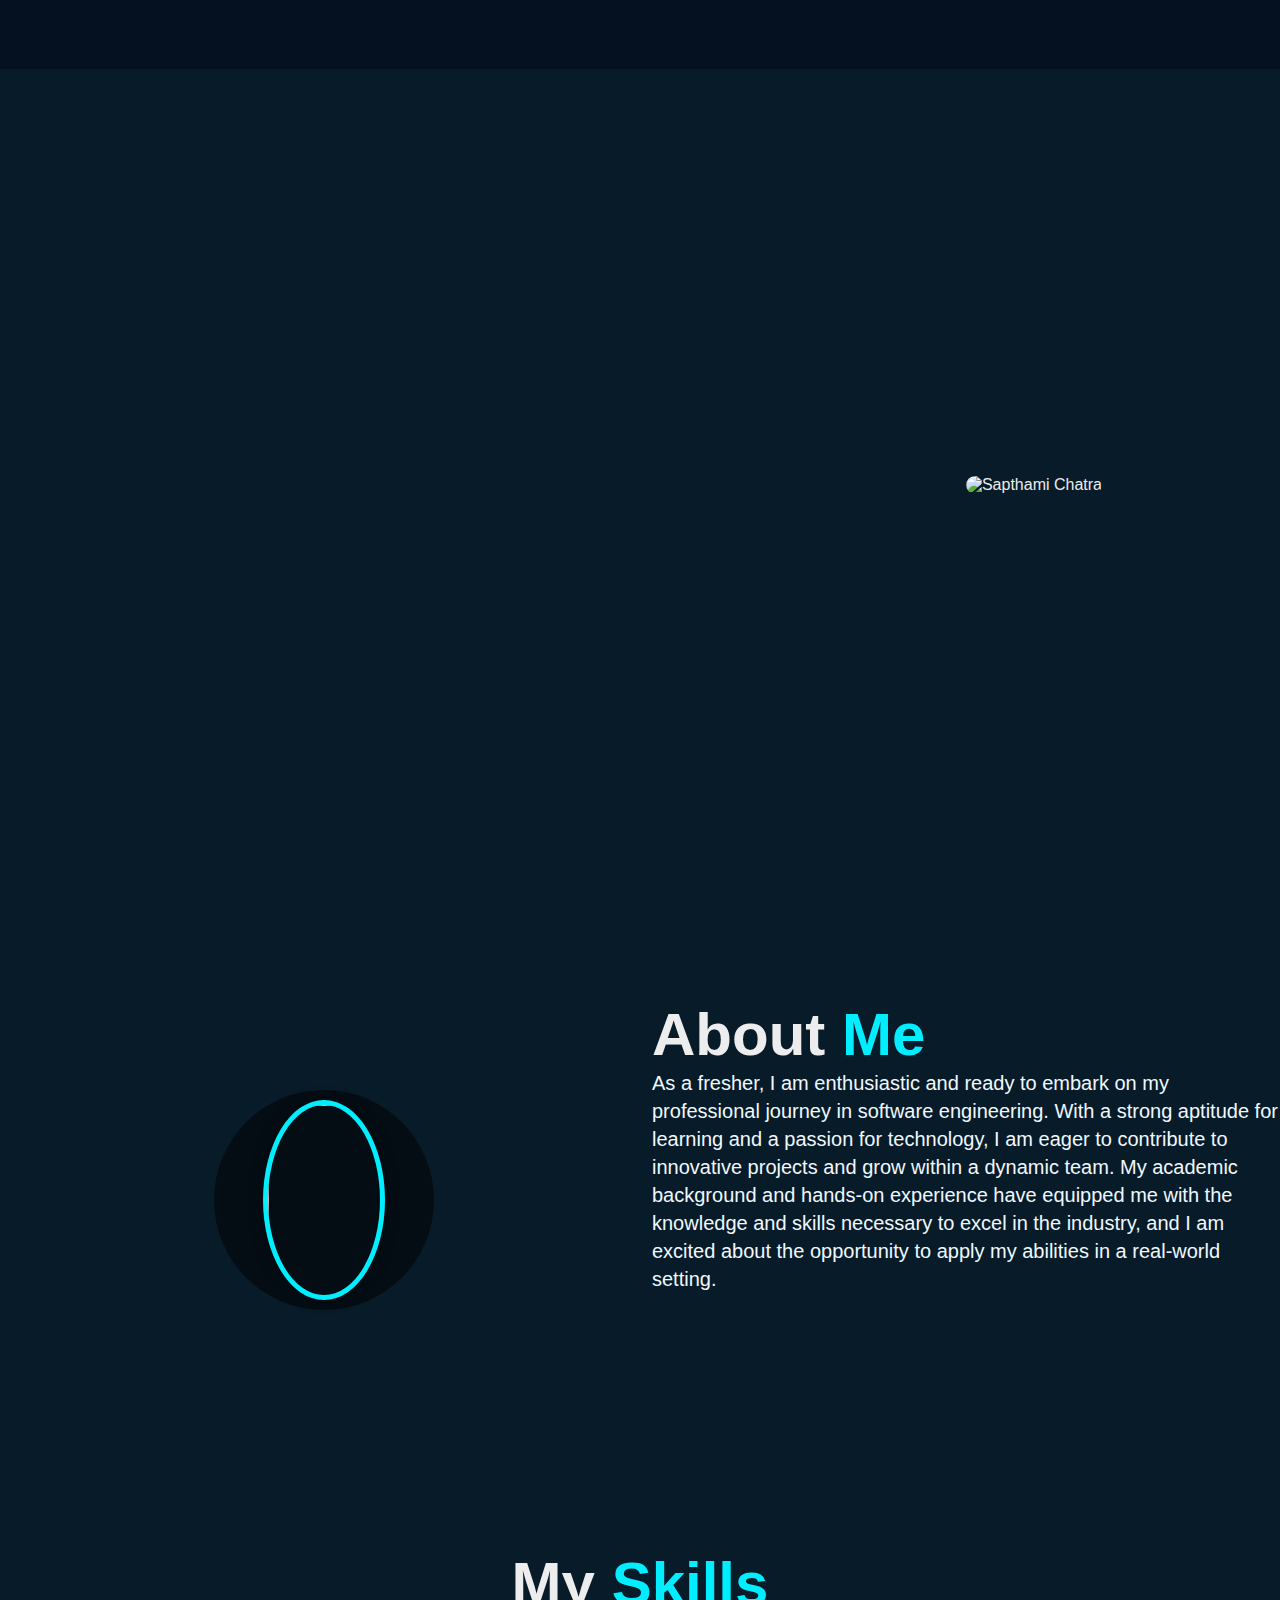
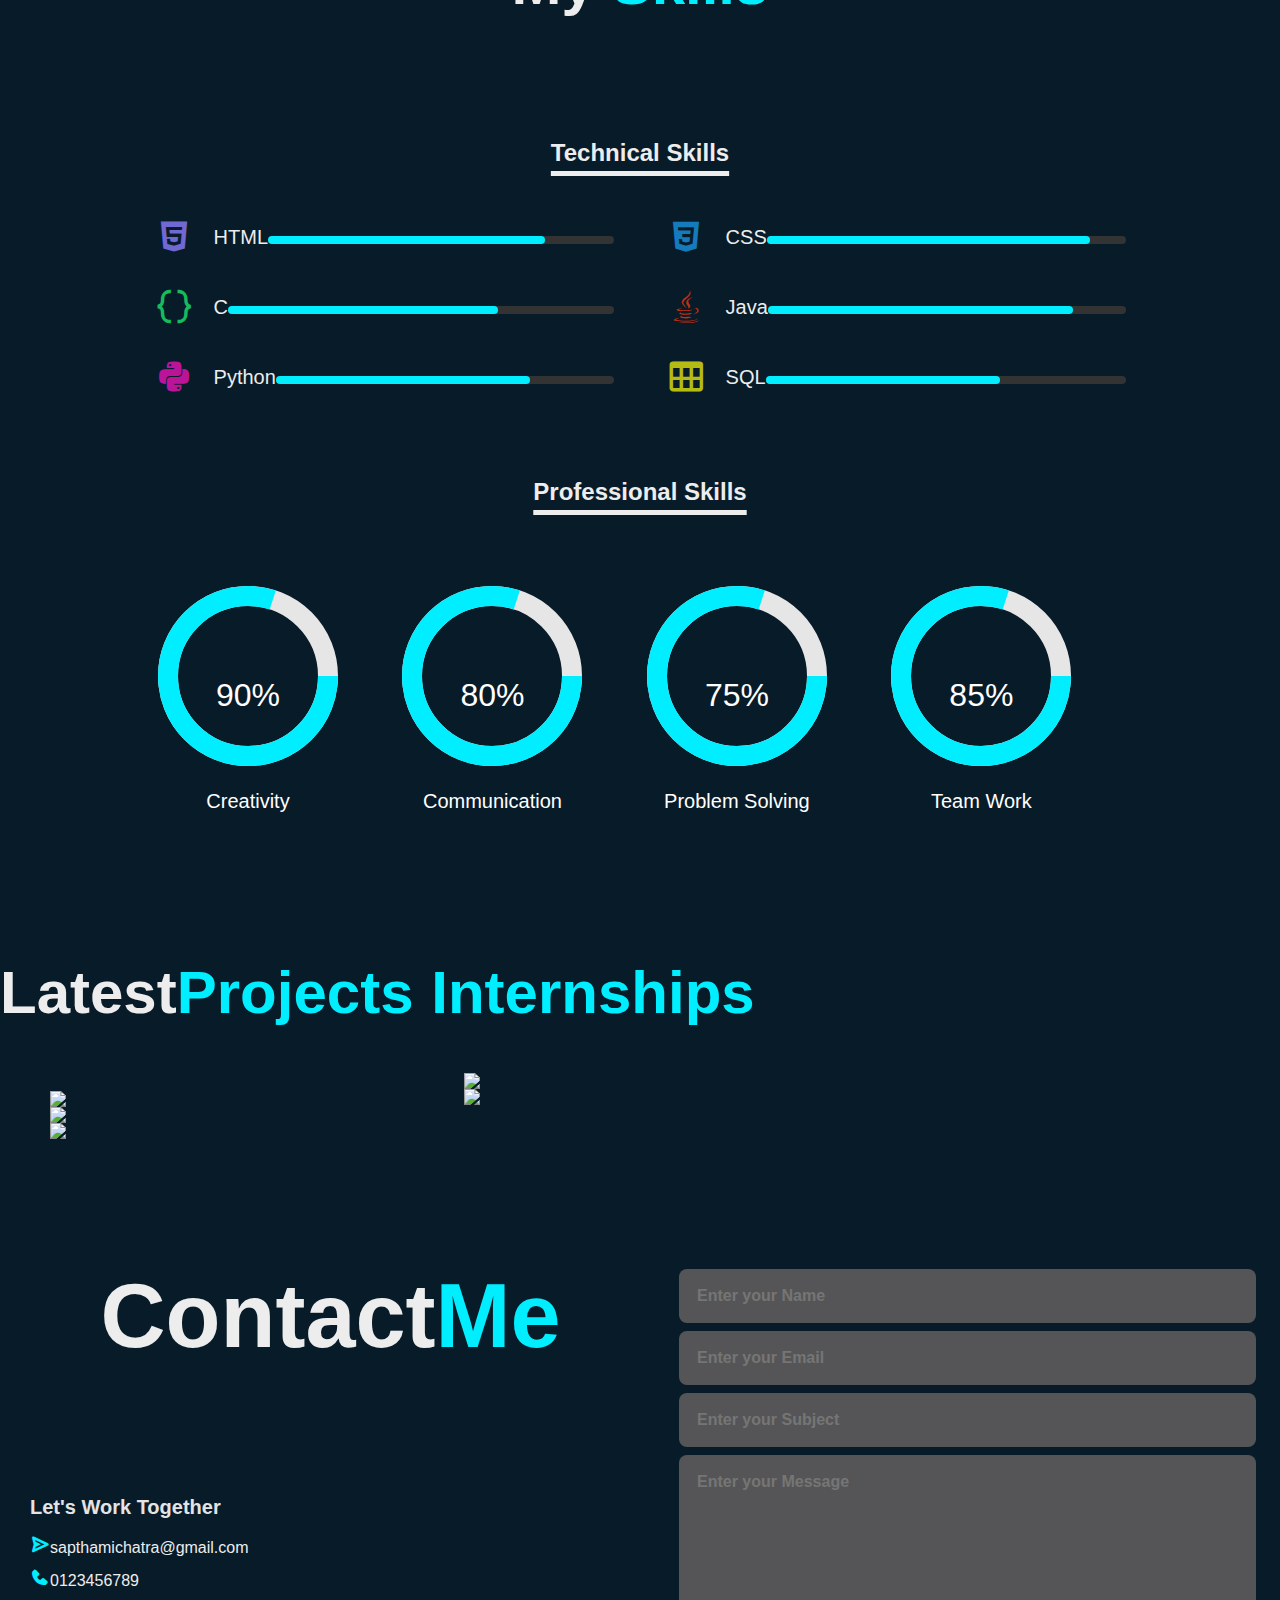
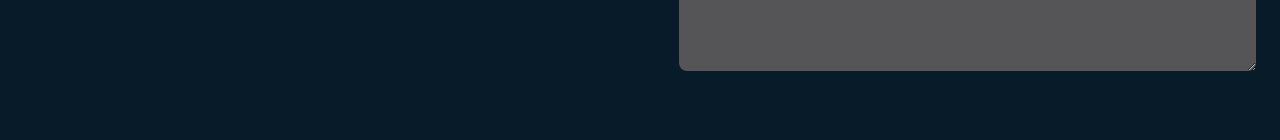
==== task4/index.html @ 5737b9de "done" ====
<!DOCTYPE html>
<html lang="en">
    <head>
        <meta charset="UTF-8">
        <meta http-equiv="X-UA-Compatible" content="IE=edge">
        <meta name="viewport" content="width=device-width, initial-scale=1.0">
        <title>Portfolio</title>
        <link rel="stylesheet" href="stylesheet.css">
        <link href='https://unpkg.com/boxicons@2.1.4/css/boxicons.min.css' rel='stylesheet'>
    </head>
    <body>
        <header class="header">
            <a href="#" class="logo">Portfolio</a>
            <nav class="navbar">
                <a href="#home" style="--i:1" class="active">Home</a>
                <a href="#about" style="--i:2">About</a>
                <a href="#skills" style="--i:3">Skill</a>
                <a href="#contact" style="--i:4">Contact</a>
                
            </nav>
        </header>
        <section class="home" id="home">
            <div class="home-content">
                <h3>Hello, It's Me</h3>
                <h1>Sapthami Chatra</h1>
                <h3>Welcome to my portfolio!</h3>
                <p> I am currently pursuing an MCA degree, where I have developed a strong foundation in technical skills such as Java, C, HTML, CSS, and SQL. I am passionate about software engineering and constantly strive to expand my knowledge and expertise in this ever-evolving field.
                    My academic journey has provided me with a solid understanding of computer science principles, and I have applied these concepts through various projects and hands-on experiences. Whether it's developing dynamic web applications, designing intuitive user interfaces, or solving complex programming challenges, I am driven by a desire to create impactful solutions.</p>
                <br><div class="home-sci">
                    <a href="#" style="--i:5"><i class='bx bxl-instagram'></i></a>
                    <a href="#" style="--i:6"><i class='bx bxl-whatsapp'></i></a>
                </div>
                <br><a href="#" class="btn-box">More About Me</a>
            </div>
            <div class="home-image">
                <img src="./images/sapthami.jpg" alt="Sapthami Chatra">
            </div>
        </section>
        <section class="about" id="about">
            <div class="about-img">
                <img src="./images/sapthami.jpg" style="max-width:20%">
            </div>
            <div class="about-text">
                <h2>About <span>Me</span></h2>
                <p>As a fresher, I am enthusiastic and ready to embark on my professional journey in software engineering. With a strong aptitude for learning and a passion for technology, I am eager to contribute to innovative projects and grow within a dynamic team. My academic background and hands-on experience have equipped me with the knowledge and skills necessary to excel in the industry, and I am excited about the opportunity to apply my abilities in a real-world setting.</p>
                <a href="#" class="btn-box">More About Me</a>
            </div>
        </section>

        <h1 class="sub-title">My <span>Skills</span> </h1>

        <section class="skills" id="skills">
            
            <div class="container1" id="Skills">
                <h1 class="heading1">Technical Skills</h1>
                <div class="Technical-bars">
                    <div class="bar"><i style="color:#7168d3" class='bx bxl-html5'></i>
                        <div class="info">
                            <span>HTML</span>
                        </div>
                        <div class="progress-line html">
                            <span></span>
                        </div>
                    </div>
                    <div class="bar"><i style="color:#147bbc" class='bx bxl-css3'></i>
                        <div class="info">
                            <span>CSS</span>
                        </div>
                        <div class="progress-line css">
                            <span></span>
                        </div>
                    </div>
                    <div class="bar"><i style="color:#14bc5d" class='bx bx-code-curly'></i>
                        <div class="info">
                            <span>C</span>
                        </div>
                        <div class="progress-line c">
                            <span></span>
                        </div>
                    </div>
                    <div class="bar"><i style="color:#bc3014" class='bx bxl-java'></i>
                        <div class="info">
                            <span>Java</span>
                        </div>
                        <div class="progress-line java">
                            <span></span>
                        </div>
                    </div>
                    <div class="bar"><i style="color:#bc1498" class='bx bxl-python'></i>
                        <div class="info">
                            <span>Python</span>
                        </div>
                        <div class="progress-line python">
                            <span></span>
                        </div>
                    </div>
                    <div class="bar"><i style="color:#b4bc14" class='bx bx-table'></i>
                        <div class="info">
                            <span>SQL</span>
                        </div>
                        <div class="progress-line sql">
                            <span></span>
                        </div>
                    </div>
                </div>
            </div>
            
            <div class="container1">
                 <h1 class="heading1">Professional Skills</h1>
                <div class="radial-bars">
                    <svg x="0px" y="0px" viewBox="0 0 200 200">
                        <circle class="progress-bar" cx="100" cy="100" r="80"></circle>
                        <circle class="path path-1" cx="100" cy="100" r="80"></circle>
                    </svg>
                    <div class="percentage">90%</div>
                    <div class="text">Creativity</div>
                </div>
                <div class="radial-bars">
                    <svg x="0px" y="0px" viewBox="0 0 200 200">
                        <circle class="progress-bar" cx="100" cy="100" r="80"></circle>
                        <circle class="path path-1" cx="100" cy="100" r="80"></circle>
                    </svg>
                    <div class="percentage">80%</div>
                    <div class="text">Communication</div>
                </div>
                <div class="radial-bars">
                    <svg x="0px" y="0px" viewBox="0 0 200 200">
                        <circle class="progress-bar" cx="100" cy="100" r="80"></circle>
                        <circle class="path path-1" cx="100" cy="100" r="80"></circle>
                    </svg>
                    <div class="percentage">75%</div>
                    <div class="text">Problem Solving</div>
                </div>
                <div class="radial-bars">
                    <svg x="0px" y="0px" viewBox="0 0 200 200">
                        <circle class="progress-bar" cx="100" cy="100" r="80"></circle>
                        <circle class="path path-1" cx="100" cy="100" r="80"></circle>
                    </svg>
                    <div class="percentage">85%</div>
                    <div class="text">Team Work</div>
                </div>
            </div>
        </section>
        <section>
            <div class="portfolio" id="portfolio">
                <div class="main-text" id="project">
                    <h2>Latest<span>Projects</span></h2>
                   <br> <div class="portfolio-content">
                    <div class="row">
                        <img src="images\project1.png">
                        <div class="layer">
                            <h5>Visualization of DataStructure</h5>
                            <p>This is an academic application that is used to train the students with data structure. As a result, that can provide a student with better learning opportunities. 
                            This project is done using the HTML, CSS and Javascript</p>
                            <a href="https://github.com/sapthamichatra"><i class='bx bx-link-external' ></i></a>
                        </div>
                    </div>
                    <div class="row">
                        <img src="images\project2.png">
                        <div class="layer">
                            <h5>Visualization of DataStructure</h5>
                            <p>This is an academic application that is used to train the students with data structure. As a result, that can provide a student with better learning opportunities. 
                            This project is done using the HTML, CSS and Javascript</p>
                            <a href="#"><i class='bx bx-link-external' ></i></a>
                        </div>
                    </div>
                    <div class="row">
                        <img src="images\project1.png">
                        <div class="layer">
                            <h5>Visualization of DataStructure</h5>
                            <p>This is an academic application that is used to train the students with data structure. As a result, that can provide a student with better learning opportunities. 
                            This project is done using the HTML, CSS and Javascript</p>
                            <a href="#"><i class='bx bx-link-external' ></i></a>
                        </div>
                    </div>
                </div>
                </div>
            </div>
            <div class="experience" id="experience">
                <div class="main-text" id="internship">
                    <h2><span>Internships</span></h2>
                    <div class="internship-content">
                        <div class="row">
                            <img src="images\project1.png">
                            <div class="layer">
                                <h5>Prodigy Infotech</h5>
                                <p>This is an academic application that is used to train the students with data structure. As a result, that can provide a student with better learning opportunities. 
                                This project is done using the HTML, CSS and Javascript</p>
                                <a href="https://github.com/sapthamichatra"><i class='bx bx-link-external' ></i></a>
                            </div>
                        </div>
                        <div class="row">
                            <img src="images\project2.png">
                            <div class="layer">
                                <h5>Codesoft</h5>
                                <p>This is an academic application that is used to train the students with data structure. As a result, that can provide a student with better learning opportunities. 
                                This project is done using the HTML, CSS and Javascript</p>
                                <a href="#"><i class='bx bx-link-external' ></i></a>
                            </div>
                        </div>


                    </div>

                </div>
            </div>
            
        </section>

        <section class="contact" id="contact">
            <div class="contact-text">
                <h2>Contact<span>Me</span></h2>
                <h4>Let's Work Together</h4>
                <div class="contact-list">
                    <li><i class='bx bx-send' ></i>sapthamichatra@gmail.com</li>
                    <li><i class='bx bxs-phone'></i>0123456789</li>
                </div>
                <div class="contact-icons">
                    <a href=""><i class='bx bxl-instagram' ></i></a>
                    <a href=""><i class='bx bxl-linkedin-square' ></i></a>
                    <a href=""><i class='bx bxl-github' ></i></a>
                </div>

            </div>
            <div class="contact-form">
                <form action="">
                    <input type="" placeholder="Enter your Name" required><br>
                    <input type="email" placeholder="Enter your Email" required><br>
                    <input type="" placeholder="Enter your Subject"><br>
                    <textarea name="" id="" cols="" rows="10" placeholder="Enter your Message"></textarea><br>
                    <input type="submit" value="submit" class="send" >

                </form>
            </div>
            

        </section>

        <div class="last-text" >
            <p>

            </p>
        </div>









    </body>
</html>
---- task4/stylesheet.css ----
* {
    margin: 0;
    padding: 0;
    box-sizing: border-box;
    scroll-behavior: smooth;
    font-family: 'Poppins', sans-serif;
}

body {
    color: #ededed;
    background: #081b29;
}

.header {
    position: fixed;
    top: 0;
    left: 0;
    width: 100%;
    padding: 20px 10%;
    background: #051120;
    display: flex;
    justify-content: space-between;
    align-items: center;
    z-index: 100;
}

.logo {
    font-size: 25px;
    color: #fff;
    text-decoration: none;
    font-weight: 600;
    cursor: default;
    opacity: 0;
    animation: slideRight 1s ease forwards;
}

.navbar a {
    display: inline-block;
    font-size: 25px;
    color: #fff;
    text-decoration: none;
    font-weight: 500;
    margin-left: 35px;
    transition: 0.3s;
    opacity: 0;
    animation: slideTop 0.5s ease forwards;
    animation-delay: calc(0.2s * var(--i));
}

.navbar a:hover {
    color: #0ef;
}

.home {
    position: relative;
    width: 100%;
    height: 100vh;
    background: url('./images/sapport.png') no-repeat;
    background-size: cover;
    background-position: center;
    display: flex;
    align-items: center;
    justify-content: space-between;
    padding: 70px 10% 0;
}

.home-content {
    max-width: 50%;
}

.home-content h3 {
    font-size: 32px;
    font-weight: 700;
    opacity: 0;
    animation: slideBottom 1s ease forwards;
    animation-delay: 0.7s;
}

.home-content h3:nth-of-type(2) {
    margin-bottom: 30px;
    animation: slideTop 1s ease forwards;
    animation-delay: 0.7s;
}

.home-content h1 {
    font-size: 56px;
    font-weight: 700;
    margin: -3px 0;
    opacity: 0;
    animation: slideRight 1s ease forwards;
    animation-delay: 1s;
}

.home-content p {
    padding-left: 40px;
    font-size: 20px;
    line-height: 1.5;
    font-family: 'Georgia', serif;
    text-align: center;
    opacity: 0;
    animation: slideLeft 1s ease forwards;
    animation-delay: 1s;
}

.home-image {
    max-width: 30%;
    max-height: 100%;
    display: flex;
    justify-content: flex-end;
    align-items: center;
    padding: 50px;
}

.home-image img {
    max-width: 100%;
    max-height: 100%;
    border-radius: 10px;
}

.home-sci a {
    display: inline-flex;
    justify-content: center;
    align-items: center;
    width: 40px;
    height: 40px;
    background: transparent;
    border: 2px solid #0ef;
    border-radius: 50%;
    font-size: 20px;
    color: #0ef;
    text-decoration: none;
    transition: 0.5s ease;
    opacity: 0;
    animation: slideLeft 1s ease forwards;
    animation-delay: calc(0.2s * var(--i));
}

.home-sci a:hover {
    background: #0ef;
    color: #081b29;
    box-shadow: 0 0 20px #0ef;
}

.btn-box {
    display: inline-block;
    padding: 12px 28px;
    background: #0ef;
    border-radius: 40px;
    font-size: 16px;
    color: #081b29;
    letter-spacing: 1px;
    text-decoration: none;
    font-weight: 600;
    opacity: 0;
    animation: slideTop 1s ease forwards;
    animation-delay: 2s;
    box-shadow: 0 0 5px #0ef, 0 0 25px #0ef;
}

.btn-box:hover {
    box-shadow: 0 0 5px cyan, 0 0 25px cyan, 0 0 50px cyan, 0 0 100px cyan, 0 0 200px cyan;
}

.about {
    display: grid;
    padding-top: 100px;
    grid-template-columns: repeat(2, 1fr);
    align-items: center;
    gap: 1.5rem;
}

.about-img {
    display: flex;
    justify-content: center; /* Center the image horizontally */
    align-items: center; /* Center the image vertically */
    position: relative;
    margin-left: 20px; /* Adjust this value to shift the image to the right */
}

.about-img img {
    width: 200px; /* Adjust width as needed */
    height: 200px; /* Ensure height is equal to width for a perfect circle */
    border-radius: 50%; /* Make the image circular */
    object-fit: cover; /* Ensure the image covers the circle without distortion */
    box-shadow: 0 0 15px rgba(0, 0, 0, 0.3); /* Add a soft shadow around the image */
    border: 5px solid #0ef; /* Add a border with cyan color */
    transition: transform 0.3s ease, box-shadow 0.3s ease; /* Smooth transitions */
}

.about-img img:hover {
    transform: scale(1.1); /* Slightly enlarge the image on hover */
    box-shadow: 0 0 25px rgba(0, 0, 0, 0.5); /* Increase shadow intensity on hover */
}

/* Optional: Add a background effect to the container */
.about-img::before {
    content: '';
    position: absolute;
    top: 50%;
    left: 50%;
    width: 220px; /* Slightly larger than the image */
    height: 220px; /* Ensure height matches width for a circle */
    border-radius: 50%;
    background: rgba(0, 0, 0, 0.5); /* Dark overlay with some transparency */
    transform: translate(-50%, -50%); /* Center the shadow */
    z-index: -1; /* Place the overlay behind the image */
}

.about-text h2 {
    font-size: 60px;
}

.about-text h2 span {
    color: #0ef;
}

.about-text h4 {
    font-size: 20px;
    font-weight: 600;
    color: #fff;
    line-height: 1.7;
    margin: 15px 0 30px;
}

.about-text p {
    color: aliceblue;
    font-size: 20px;
    line-height: 1.4;
    margin-bottom: 4rem;
}

.sub-title {
    padding-top:150px;
    text-align: center;
    font-size: 60px;
    padding-bottom: 70px;
}

.sub-title span {
    color: #0ef;
}

section {
    display: flex;
    flex-wrap: wrap;
}

.container1 {
    width: 100%; /* Adjust width as needed */
    padding: 0 10%; /* Adjust padding as needed */
}

.container1 .heading1 {
    text-align: center;
    padding-top: 5%;
    text-decoration: underline;
    text-underline-offset: 10px;
    text-decoration-thickness: 5px;
    margin-bottom: 50px;
    font-size: 24px; /* Adjust font size as needed */
}

.container1 .Technical-bars {
    display: flex;
    flex-wrap: wrap;
    justify-content: space-around;
}

.container1 .Technical-bars .bar {
    width: 45%;
    margin-bottom: 30px;
    display: flex;
    align-items: center;
}

.container1 .Technical-bars .bar i {
    font-size: 40px;
    margin-right: 20px;
}

.container1 .Technical-bars .bar .info {
    flex: 1;
}

.container1 .Technical-bars .bar .info span {
    font-size: 20px;
    font-weight: 500;
    color: #ededed;
}

.container1 .Technical-bars .bar .progress-line {
    position: relative;
    width: 100%;
    height: 8px;
    background-color: #333;
    border-radius: 5px;
    margin-top: 5px;
}

.container1 .Technical-bars .bar .progress-line span {
    display: block;
    height: 100%;
    background-color: #0ef; /* Cyan color */
    border-radius: 5px;
    width: 0; /* Start width at 0% */
    transition: width 1s ease-in-out; /* Smooth transition for the width */
}

/* Specific widths for progress bars */
.container1 .Technical-bars .bar .progress-line.html span {
    width: 80%; /* Set the width percentage for HTML */
}

.container1 .Technical-bars .bar .progress-line.css span {
    width: 90%; /* Set the width percentage for CSS */
}

.container1 .Technical-bars .bar .progress-line.c span {
    width: 70%; /* Set the width percentage for C */
}

.container1 .Technical-bars .bar .progress-line.java span {
    width: 85%; /* Set the width percentage for Java */
}

.container1 .Technical-bars .bar .progress-line.python span {
    width: 75%; /* Set the width percentage for Python */
}

.container1 .Technical-bars .bar .progress-line.sql span {
    width: 65%; /* Set the width percentage for SQL */
}

.radial-bars {
    display: inline-block;
    margin: 20px;
    position: relative;
}

.radial-bars svg {
    width: 200px;
    height: 200px;
}

.radial-bars .progress-bar {
    fill: none;
    stroke: #e6e6e6;
    stroke-width: 20;
}

.radial-bars .path {
    fill: none;
    stroke: #0ef; /* Cyan color */
    stroke-width: 20;
    stroke-dasharray: 502; /* Circumference of the circle */
    stroke-dashoffset: 502; /* Initial offset (hidden) */
    transition: stroke-dashoffset 1s ease-in-out; /* Smooth transition for the radial progress */
}

.radial-bars .path.path-1 {
    stroke-dashoffset: calc(502 - (502 * 0.8)); /* 80% progress */
}

.radial-bars .percentage {
    position: absolute;
    top: 50%;
    left: 50%;
    transform: translate(-50%, -50%);
    font-size: 32px;
    color: #fff;
}

.radial-bars .text {
    text-align: center;
    font-size: 20px;
    color: #fff;
    margin-top: 10px;
}

@keyframes slideRight {
    0% {
        transform: translateX(-100px);
        opacity: 0;
    }
    100% {
        transform: translateX(0px);
        opacity: 1;
    }
}

@keyframes slideLeft {
    0% {
        transform: translateX(100px);
        opacity: 0;
    }
    100% {
        transform: translateX(0px);
        opacity: 1;
    }
}

@keyframes slideTop {
    0% {
        transform: translateY(100px);
        opacity: 0;
    }
    100% {
        transform: translateY(0px);
        opacity: 1;
    }
}

@keyframes slideBottom {
    0% {
        transform: translateY(-100px);
        opacity: 0;
    }
    100% {
        transform: translateY(0px);
        opacity: 1;
    }
}

.main-text{
    padding-top: 30px;
    margin-top: 100px;

}
.main-text h2{
    font-size: 60px;
    line-height: 1;
    text-align: center;
}
.main-text h2 span{
    color:#0ef;
}
.portfolio-content{
    padding-top: 50px;
    display: grid;
    grid-template-columns: repeat(auto-fit,minmax(359px,auto));
}
.internship-content{
    padding-top: 50px;
    display: grid;
    grid-template-columns: repeat(auto-fit,minmax(359px,auto));
}
.row{
   
    position:relative;
    overflow:hidden;
    border-radius: 8px;
    cursor:pointer;
}
.row img{
    padding-left: 50px;
    width:90%;
    border-radius:8px;
    display: block;
    transition: transform 0.5s;

}
.layer{
    width:90%;
    height:0;
    background:linear-gradient(rgba(0,0,0,0.1),#0ef);
    position: absolute;
    border-radius: 8px;
    left:0;
    bottom:0;
    overflow: hidden;
    display: flex;
    flex-direction: column;
    align-items: center;
    justify-content: center;
    text-align: center;
    padding:0 40px;
    transition: height 0.5s;

}
.layer h5{
    color:#000;
    font-size: 20px;
    font-weight: 600;
    margin-bottom:15px;
}

.layer p{
    color:#000;
    font-size:1rem;
    line-height:1.8;
}
.layer i{
    color:#ff004f;
    margin-top:20px;
    font-size:20px;
    background:#fff;
    width:60px;
    height:60px;
    display:flex;
    align-items:center;
    justify-content:center;
    border-radius: 50%;
}
.row:hover img{
    transform:scale(1.1);
}
.row:hover .layer{
    height:100%
}

.contact{
    display:grid;
    grid-template-columns: repeat(2,1fr);
    align-items: center;
    gap:3rem;
    padding-left:30px;
    margin-top:130px;

}
.contact-text h2{
    padding-bottom: 120px;
    font-size: 90px;
    line-height: 1;
    text-align: center;
}
.contact-text h2 span{
    color:#0ef;
}
.contact-text h4{
    margin: 15px 0;
    color:rgb(228,228,228);
    font-size: 20px;
    font-weight: 600;
}
.contact-text p{
    color:rgb(177,177,177);
    font-size: 20px;
    line-height: 30px;
    margin-bottom: 2rem;
}
.contact-list{
    margin-bottom: 3rem;

}
.contact-list li{
    margin-bottom: 10px;
    display:block;
}
.contact-list li{
    margin-bottom: 10px;
    display:block;
}
.contact-list i{
    display: inline-block;
    color:#0ef;
    font-size: 20px;
    font-weight:600;
    transition: all .40s ease;

}
.contact-list li a:hover{
    transform:scale(1.01) translateY(-5px);
    color:#0ef;

}
.contact-icons i{
    display: inline-flex;
    justify-content: center;
    align-items: center;
    width:40px;
    height:40px;
    background: transparent;
    border:2px solid #0ef;
    border-radius:50%;
    font-size: 20px;
    color:#0ef;
    text-decoration:none;
    margin:30px 15px 30px 0;
    transition:.5s ease;
    opacity:0;
    animation:slideLeft 1s ease forwards;
    animation-delay: calc(.2s *var(--i));

}
.contact-icons i:hover{
    background: #0ef;
    color:#000;
    box-shadow: 0 0 20px #0ef;
}

.contact-form form{
    position: relative;
}
 
.contact-form form input,form textarea{
    border:none;
    outline: none;
    width:96%;
    padding:18px;
    background: #555557;
    color:#000;
    font-size :1rem;
    font-weight:600;
    margin-bottom:0.5rem;
    border-radius:0.5rem;
}

.contact-form form .send{
    display:inline-block;
    padding:14px 60px;
    background: #0ef;
    border-radius: 40px;
    font-size: 18px;
    color:#081b29;
    letter-spacing: 1px;
    text-decoration: none;
    font-weight: 600;
    opacity:0;
    animation: slideTop 1s ease forwards;
    animation-delay: 2s;
    box-shadow: 0 0 5px #0ef,
    0 0 25px #0ef;


}

.contact-form form .send:hover{
    box-shadow: 0 0 5px cyan,
    0 0 25px cyan, 0 0 50px cyan,
    0 0 100px cyan,0 0 200px cyan;

}
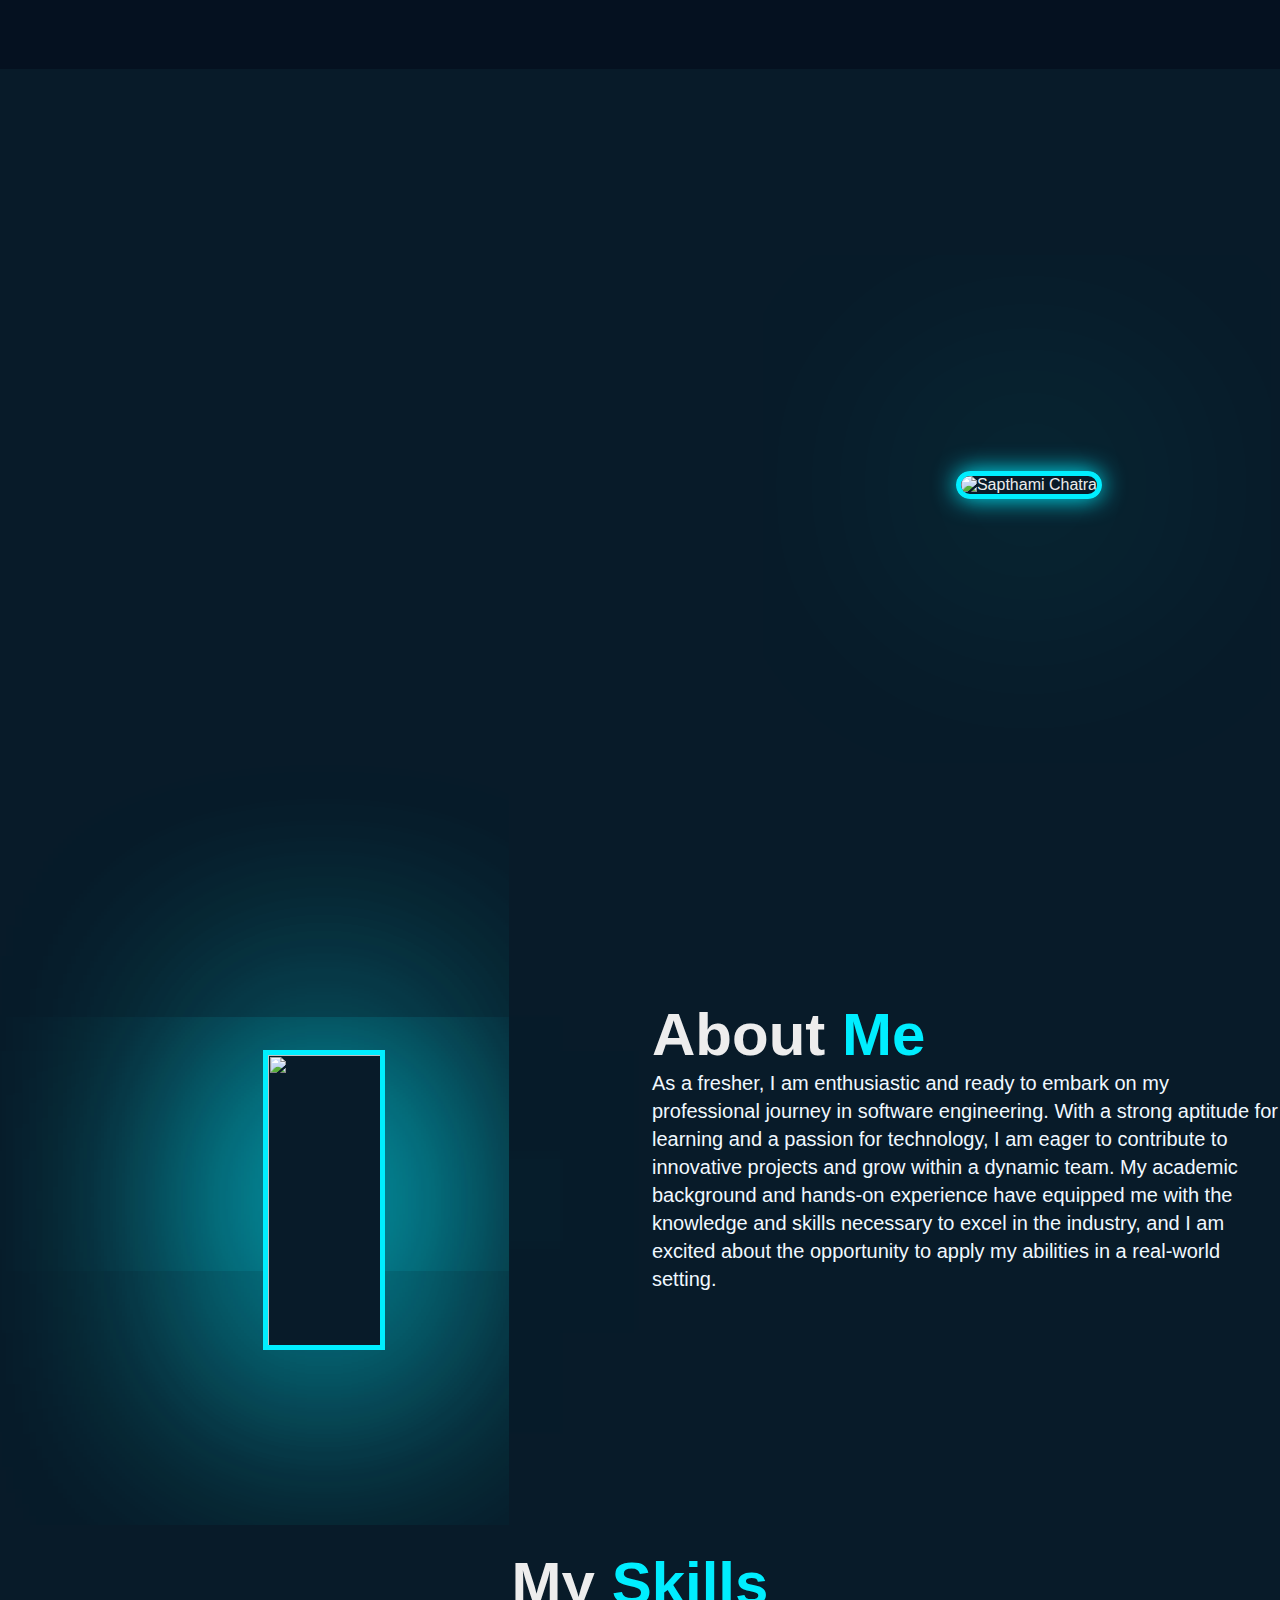
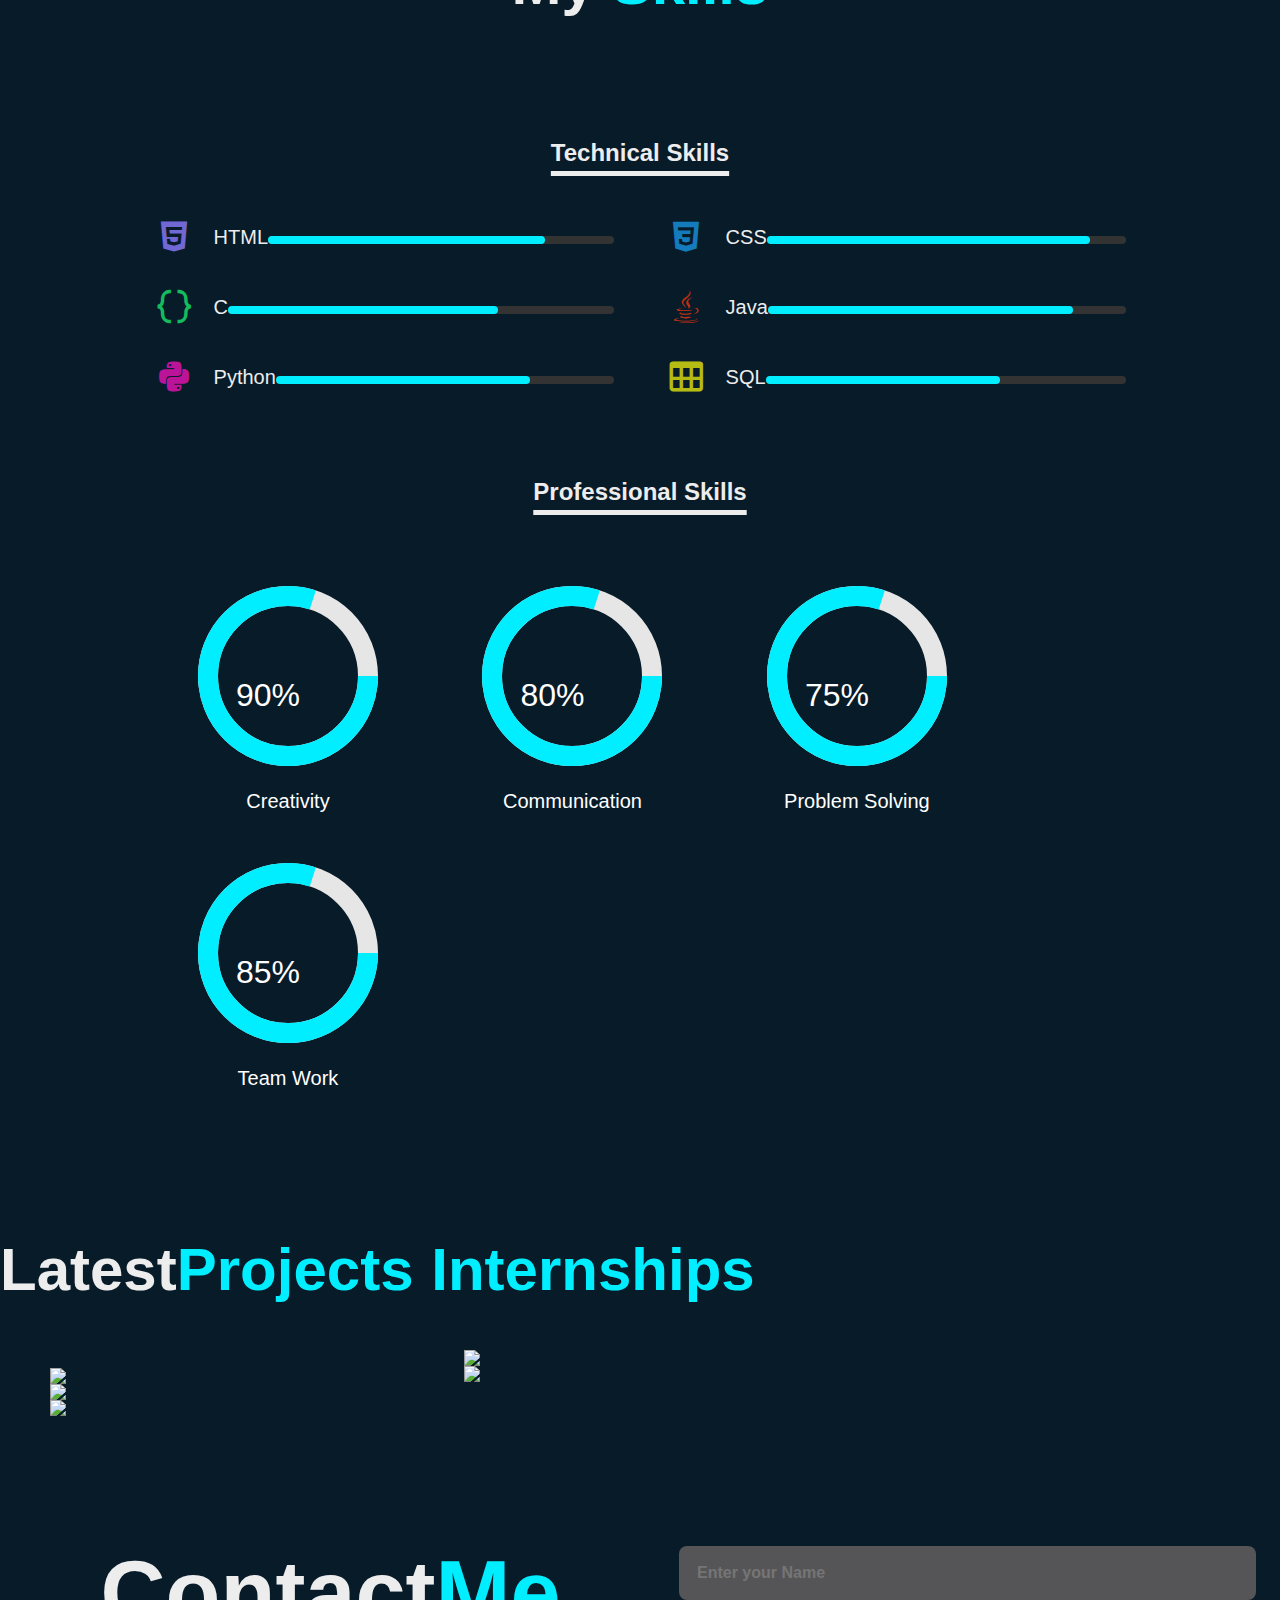
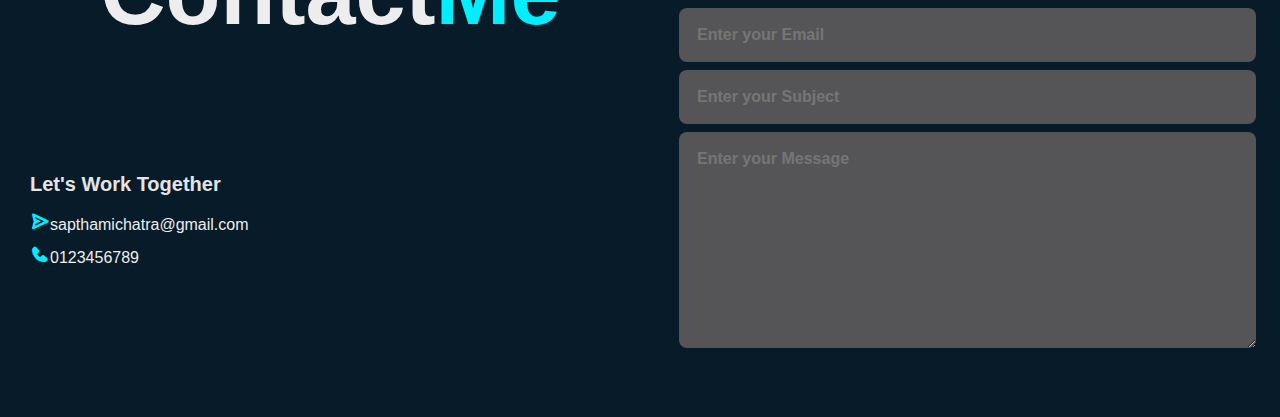
==== commit 1d01a857: "Your commit message" ====
--- a/task4/index.html
+++ b/task4/index.html
@@ -30,7 +30,7 @@
                     <a href="#" style="--i:5"><i class='bx bxl-instagram'></i></a>
                     <a href="#" style="--i:6"><i class='bx bxl-whatsapp'></i></a>
                 </div>
-                <br><a href="#" class="btn-box">More About Me</a>
+                <br><a href="#about" class="btn-box">More About Me</a>
             </div>
             <div class="home-image">
                 <img src="./images/sapthami.jpg" alt="Sapthami Chatra">
@@ -43,7 +43,7 @@
             <div class="about-text">
                 <h2>About <span>Me</span></h2>
                 <p>As a fresher, I am enthusiastic and ready to embark on my professional journey in software engineering. With a strong aptitude for learning and a passion for technology, I am eager to contribute to innovative projects and grow within a dynamic team. My academic background and hands-on experience have equipped me with the knowledge and skills necessary to excel in the industry, and I am excited about the opportunity to apply my abilities in a real-world setting.</p>
-                <a href="#" class="btn-box">More About Me</a>
+                <a href="#home" class="btn-box">More About Me</a>
             </div>
         </section>
 
@@ -220,21 +220,20 @@
                     <a href=""><i class='bx bxl-linkedin-square' ></i></a>
                     <a href=""><i class='bx bxl-github' ></i></a>
                 </div>
-
             </div>
             <div class="contact-form">
-                <form action="">
-                    <input type="" placeholder="Enter your Name" required><br>
-                    <input type="email" placeholder="Enter your Email" required><br>
-                    <input type="" placeholder="Enter your Subject"><br>
-                    <textarea name="" id="" cols="" rows="10" placeholder="Enter your Message"></textarea><br>
-                    <input type="submit" value="submit" class="send" >
-
+                <div id="form-message"></div>
+                <form id="contact-form">
+                    <input type="text" name="name" placeholder="Enter your Name" required><br>
+                    <input type="email" name="email" placeholder="Enter your Email" required><br>
+                    <input type="text" name="subject" placeholder="Enter your Subject"><br>
+                    <textarea name="message" cols="30" rows="10" placeholder="Enter your Message"></textarea><br>
+                    <input type="submit" value="Submit" class="send">
                 </form>
-            </div>
-            
-
-        </section>
+                
+            </div>
+        </section>
+        
 
         <div class="last-text" >
             <p>
@@ -248,7 +247,8 @@
 
 
 
-
+        <script src="https://cdn.emailjs.com/dist/email.min.js"></script>
+        <script src="main.js"></script>
 
     </body>
 </html>
--- a/task4/stylesheet.css
+++ b/task4/stylesheet.css
@@ -114,7 +114,9 @@
 .home-image img {
     max-width: 100%;
     max-height: 100%;
-    border-radius: 10px;
+    border-radius: 500px;
+    border: 5px solid #0ef; 
+    box-shadow: 0 0 500px #0ef, 0 0 25px #0ef;
 }
 
 .home-sci a {
@@ -179,32 +181,20 @@
 
 .about-img img {
     width: 200px; /* Adjust width as needed */
-    height: 200px; /* Ensure height is equal to width for a perfect circle */
-    border-radius: 50%; /* Make the image circular */
+    height: 300px; /* Ensure height is equal to width for a perfect circle */
     object-fit: cover; /* Ensure the image covers the circle without distortion */
-    box-shadow: 0 0 15px rgba(0, 0, 0, 0.3); /* Add a soft shadow around the image */
+    box-shadow: 0 0 500px #0ef, 0 0 250px #0ef;
     border: 5px solid #0ef; /* Add a border with cyan color */
     transition: transform 0.3s ease, box-shadow 0.3s ease; /* Smooth transitions */
 }
 
 .about-img img:hover {
     transform: scale(1.1); /* Slightly enlarge the image on hover */
-    box-shadow: 0 0 25px rgba(0, 0, 0, 0.5); /* Increase shadow intensity on hover */
-}
-
-/* Optional: Add a background effect to the container */
-.about-img::before {
-    content: '';
-    position: absolute;
-    top: 50%;
-    left: 50%;
-    width: 220px; /* Slightly larger than the image */
-    height: 220px; /* Ensure height matches width for a circle */
-    border-radius: 50%;
-    background: rgba(0, 0, 0, 0.5); /* Dark overlay with some transparency */
-    transform: translate(-50%, -50%); /* Center the shadow */
-    z-index: -1; /* Place the overlay behind the image */
-}
+    box-shadow: 0 0 5px cyan, 0 0 25px cyan, 0 0 50px cyan, 0 0 100px cyan, 0 0 200px cyan;
+}
+
+
+
 
 .about-text h2 {
     font-size: 60px;
@@ -252,6 +242,7 @@
 
 .container1 .heading1 {
     text-align: center;
+    align-items: center;
     padding-top: 5%;
     text-decoration: underline;
     text-underline-offset: 10px;
@@ -333,6 +324,8 @@
 
 .radial-bars {
     display: inline-block;
+    align-items: center;
+    padding-left: 40px;
     margin: 20px;
     position: relative;
 }
